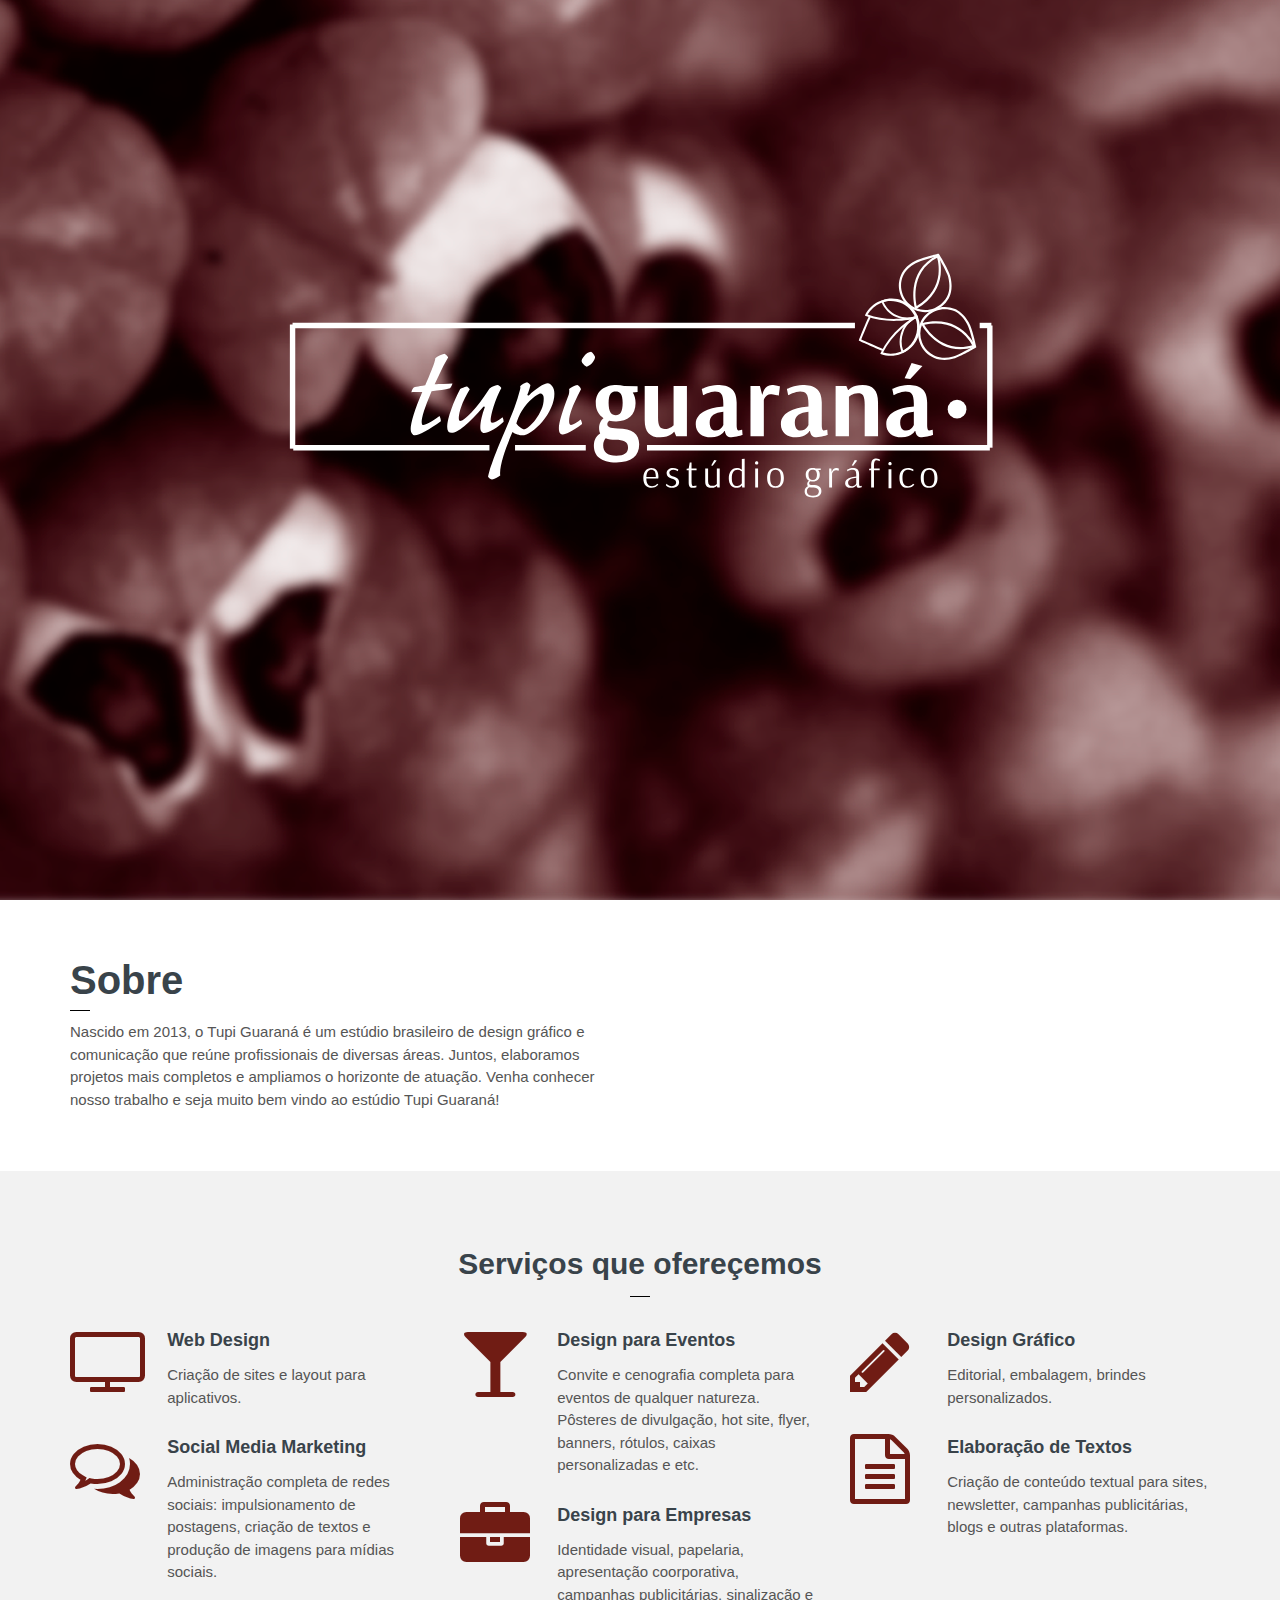
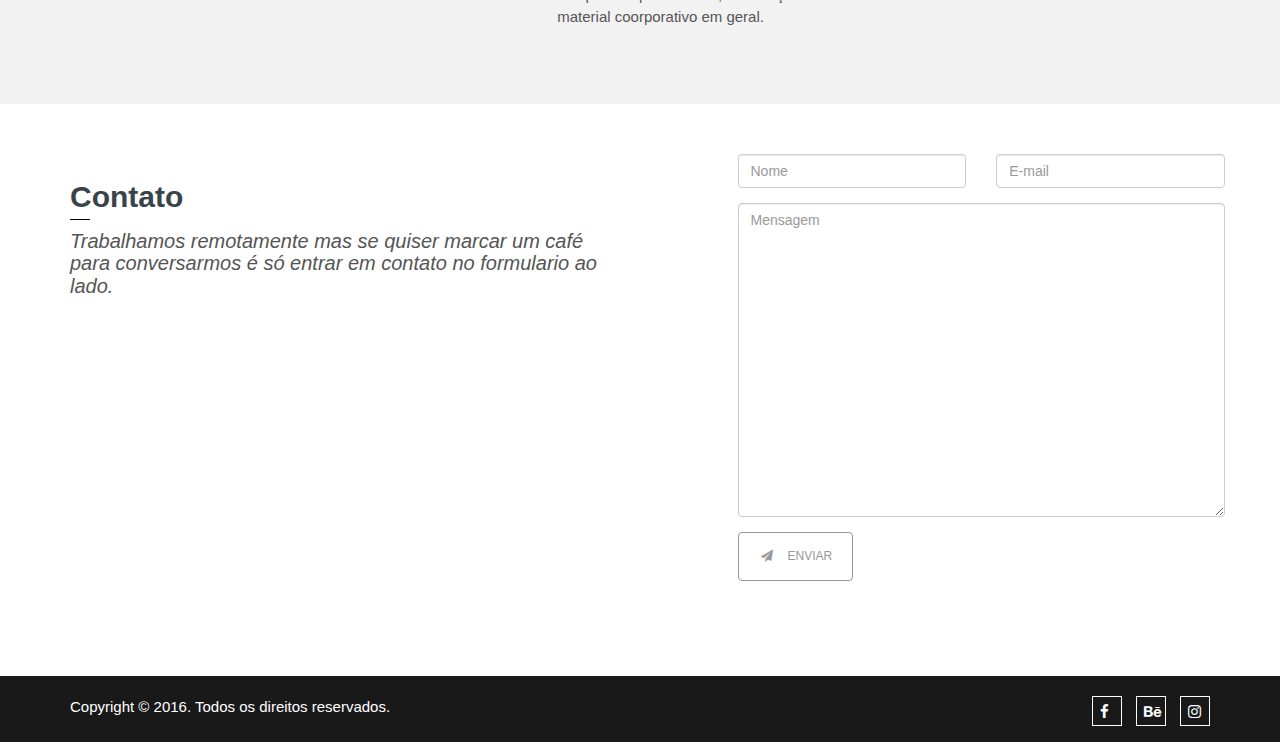
==== index.html @ 1259d74c "Commit init" ====
<html lang="pt-br">
  <head>
    <meta charset="utf-8">
    <!--[if IE]>
    <meta http-equiv="X-UA-Compatible" content="IE=edge">
    <![endif]-->
    <meta name="viewport" content="width=device-width, initial-scale=1.0, maximum-scale=1.0, user-scalable=0">
    <title>Estúdio Tupi Guaraná</title>
    <meta name="description" content="Tecnologia para seus desafios! A solução digital da sua empresa pronta para testar desde a primeira semana, sem riscos.">
    <meta content="tupiguarana, tupiguaraná, estudio grafico, design grafico, design, flyer, cartão de visita, web design" name="keywords">

    <meta property="og:title" content="Tupi Guaraná - Estúdio Gráfico">
    <meta property="og:site_name" content="estudiotupiguarana.com.br">
    <meta property="og:image" content="estudiotupiguarana.com.br/assets/img/803735954_9140242906103974690.jpg">
    <meta property="og:image:width" content="300">
    <meta property="og:image:height" content="300">
    <meta property="og:description" content="Tupi Guaraná é um estúdio brasileiro de design gráfico e comunicação que reúne profissionais de diversas áreas. Juntos, elaboramos projetos mais completos e ampliamos o horizonte de atuação.">

    <link rel="icon" type="image/png" href="./assets/img/favi-icon.png">

    <link rel="stylesheet" href="./assets/css/bootstrap.min.css" type="text/css" media="all">
    <link rel="stylesheet" href="./assets/css/font-awesome.min.css" type="text/css" media="all">
    <link rel="stylesheet" href="./assets/style.css" type="text/css" media="all">

  <body id="page-top" data-spy="scroll">
    <div id="mask" style="display: none;">
      <div id="loader" style="display: none;"></div>
    </div>
    <section id="hero">
      <div class="carousel slide carousel-fade mainslide" data-ride="carousel" data-interval="6000" data-pause="hover">
        <div class="carousel-inner" role="listbox">
          <div class="container item slides active" id="background">

            <div class="container">
              <div class="row carousel-caption caption-center">
                <img class="logo" src="./assets/img/logo.svg">
              </div>
            </div>
          </div>
        </div>
      </div>
    </section>
    <section id="about" class="section">
      <div class="container">
        <div class="row">
          <div class="col-md-6 col-sm-6 col-xs-12">
            <h2>Sobre</h2>
            <p>
              Nascido em 2013, o Tupi Guaraná é um estúdio brasileiro de design gráfico e comunicação que reúne profissionais de diversas áreas. Juntos, elaboramos projetos mais completos e ampliamos o horizonte de atuação. Venha conhecer nosso trabalho e seja muito bem vindo ao estúdio Tupi Guaraná!
            </p>
          </div>
        </div>
      </div>
    </section>
    <section id="services" class="section">
      <div class="container">
        <div class="sec-heading animated hiding" data-animation="fadeInDown">
          <h2>Serviços que ofereçemos</h2>
        </div>
        <div class="row">
          <div class="col-md-4 col-sm-4 col-xs-12">
            <div class="service-block">
              <div class="block-icon">
                <i class="fa fa-television"></i>
              </div>
              <div class="block-content">
                <h4>Web Design</h4>
                <p>Criação de sites e layout para aplicativos.</p>
              </div>
            </div>
            <div class="service-block">
              <div class="block-icon">
                <i class="fa fa-comments-o"></i>
              </div>
              <div class="block-content">
                <h4>Social Media Marketing</h4>
                <p>Administração completa de redes sociais: impulsionamento de postagens, criação de textos e produção de imagens para mídias sociais.</p>
              </div>
            </div>
          </div>
          <div class="col-md-4 col-sm-4 col-xs-12">
            <div class="service-block">
              <div class="block-icon">
                <i class="fa fa-glass"></i>
              </div>
              <div class="block-content">
                <h4>Design para Eventos</h4>
                <p>Convite e cenografia completa para eventos de qualquer natureza. Pôsteres de divulgação, hot site, flyer, banners, rótulos, caixas personalizadas e etc.</p>
              </div>
            </div>
            <div class="service-block">
              <div class="block-icon">
                <i class="fa fa-briefcase"></i>
              </div>
              <div class="block-content">
                <h4>Design para Empresas</h4>
                <p>Identidade visual, papelaria, apresentação coorporativa, campanhas publicitárias, sinalização e material coorporativo em geral.</p>
              </div>
            </div>
          </div>
          <div class="col-md-4 col-sm-4 col-xs-12">
            <div class="service-block">
              <div class="block-icon">
                <i class="fa fa-pencil"></i>
              </div>
              <div class="block-content">
                <h4>Design Gráfico</h4>
                <p>Editorial, embalagem, brindes personalizados.</p>
              </div>
            </div>
            <div class="service-block">
              <div class="block-icon">
                <i class="fa fa-file-text-o"></i>
              </div>
              <div class="block-content">
                <h4>Elaboração de Textos</h4>
                <p>Criação de conteúdo textual para sites, newsletter, campanhas publicitárias,  blogs e outras plataformas.</p>
              </div>
            </div>
          </div>
        </div>
      </div>
    </section>
    <section id="contact" class="section">
      <div class="container">
        <div class="row">
          <div class="col-md-6 col-sm-6 col-xs-12">
            <h2>Contato</h2>
            <p class="text-large">
              Trabalhamos remotamente mas se quiser marcar um café para conversarmos é só entrar em contato no formulario ao lado.
            </p>
          </div>
          <div class="col-md-5 col-md-offset-1 col-sm-6 col-xs-12">
            <div class="row">
              <form action="https://formspree.io/estudio.tupiguarana@gmail.com" method="POST">
                <div class="row">
                  <div class="col-md-6">
                    <input type="text" class="form-control form-input" autocomplete="off" name="name" id="name" placeholder="Nome" required="">
                  </div>
                  <div class="col-md-6">
                    <div class="form-group">
                      <input type="email" class="form-control form-input" name="_replyto" autocomplete="off" id="email" placeholder="E-mail" required="">
                    </div>
                  </div>
                  <div class="col-md-12">
                    <div class="form-group">
                      <textarea class="form-control textarea" rows="15" name="message" id="message" placeholder="Mensagem" required=""></textarea>
                    </div>
                  </div>
                  <div class="contact-btn">
                    <button type="submit" class="btn btn-custom btn-contact pull-left"><i class="fa fa-paper-plane"></i>Enviar</button>
                  </div>
                </div>
              </form>
            </div>
          </div>
        </div>
      </div>
    </section>
    <section id="footer">
      <div class="container">
        <div class="row">
          <div class="col-md-8 col-sm-6 col-xs-12">
            <div class="footer-widget">
              <div class="widget-content">
                <div class="copyright">
                  <p>Copyright © 2016. Todos os direitos reservados.
                  </p>
                </div>
              </div>
            </div>
          </div>
          <div class="col-md-4 col-sm-6 col-xs-12">
            <div class="footer-widget">
              <div class="widget-content">
                <div class="social-media">
                  <ul class="list-inline">
                    <li><a href="https://www.facebook.com/pg/estudio.tupiguarana"><i class="fa fa-facebook custom-facebook"></i></a>
                    </li>
                    <li><a href="https://www.behance.net/tupiguarana"><i class="fa fa-behance custom-behance"></i></a>
                    </li>
                    <li><a href="https://www.instagram.com/estudio.tupiguarana/"><i class="fa fa-instagram custom-instagram"></i></a>
                    </li>
                  </ul>
                </div>
              </div>
            </div>
          </div>
        </div>
      </div>
    </section>
    <div id="back-to-top">
      <a href="#page-top"><i class="fa fa-angle-up fa-3x"></i></a>
    </div>
  </html>
---- assets/style.css ----
/*
*    Madness v1.0 Custom Styles
*    by FancyTemplate
*    Author: FancyTemplate
*    Author URI: http://fancytemplate.com/
*    Template URI: http://fancytemplate.com/madness
*
*    Table of Contents
*    -------------------------
*    1. Reset
*    2. Preloader
*    3. Common Css
*    4. Button
*    5. Main Nav
*    6. Hero Section
*    7. About Section
*    8. Services Section
*    9. Portfolio Section
*    10. Counter Section
*    11. Team Section
*    12. Testimonial Section
*    13. Blog Section
*    14. Contact Section
*    15. Footer
*
*/
/*  Reset  */

@font-face {
  font-family: 'Avenir Next LT Pro Regular';
  font-style: normal;
  font-weight: normal;
  src: url('../fonts/AvenirNextLTPro-Regular.woff') format('woff');
}

*,
:after,
:before {
    -webkit-box-sizing: border-box;
    -moz-box-sizing: border-box;
    box-sizing: border-box;
}
html {
    -ms-text-size-adjust: 100%;
    -webkit-text-size-adjust: 100%;
    width: 100%;
    height: 100%;
    font-family: 'Avenir Next LT Pro Regular', sans-serif;
}
body {
    font-size: 15px;
    line-height: 1.5em;
    background-color: #fff;
    color: #555;
    width: 100%;
    height: 100%;
    font-family: 'Avenir Next LT Pro Regular', sans-serif;
}
body,
figure {
    margin: 0;
}
article,
aside,
details,
figcaption,
figure,
footer,
header,
hgroup,
main,
menu,
nav,
section,
summary {
    display: block
}
::selection {
    background: #001d29;
    color: #fff;
}
h1,
h2,
h3,
h4,
h5,
h6 {
    font-weight: 600;
    line-height: 1.5;
    margin: 0;
    font-family: 'Avenir Next LT Pro Regular', sans-serif;
    color: #39434a;
}
h1,
h2,
h3 {
    margin-top: 20px;
    margin-bottom: 10px;
}
h4,
h5,
h6 {
    margin-top: 10px;
    margin-bottom: 10px
}
h1 {
    font-size: 36px
}
h2 {
    font-size: 30px
}
h3 {
    font-size: 24px
}
h4 {
    font-size: 18px
}
h5 {
    font-size: 14px
}
h6 {
    font-size: 12px
}
p {
    margin: 0 0 10px
}
p.text-large {
    font-size: 20px;
    font-style: italic;
}
a {
    text-decoration: none;
    color: #39434a;
}
a:hover,
a:active,
a:visited,
a:link {
    text-decoration: none;
    color: #555;
    -webkit-transition: all 0.2s;
    -moz-transition: all 0.2s;
    transition: all 0.2s;
}
/*  Preloader  */

#mask {
    position: fixed;
    top: 0;
    left: 0;
    right: 0;
    bottom: 0;
    background-color: #39434a;
    z-index: 10000;
    height: 100%;
}
#loader {
    width: 200px;
    height: 200px;
    position: absolute;
    left: 50%;
    top: 50%;
    background-image: url("img/loading.gif");
    background-repeat: no-repeat;
    background-position: center;
    margin: -100px 0 0 -100px;
}
#back-to-top {
    position: fixed;
    opacity: 0.9;
    filter: alpha(opacity=40);
    display: none;
    right: 20px;
    bottom: 20px;
    z-index: 9999;
    text-align: center;
    background: #701C14;
    color: #fff;
    width: 40px;
    height: 40px;
    line-height: 40px;
    font-size: 12px;
    cursor: pointer;
    border-radius: 2px;
    text-decoration: none;
    -webkit-transition: all .5s ease-in-out;
    -moz-transition: all .5s ease-in-out;
    -ms-transition: all .5s ease-in-out;
    -o-transition: all .5s ease-in-out;
    transition: all .5s ease-in-out;
    text-align: center;
}
#back-to-top:hover {
    background: #39434a;
    opacity: 1;
    filter: alpha(opacity=100);
}
#back-to-top a {
    color: #fff;
}
/*  Common Css  */

.section {
    padding: 50px 0;
    display: block;
    overflow: hidden;
}
.sec-heading {
    text-align: center;
    max-width: 50%;
    margin: 0 auto;
    margin-bottom: 30px;
}
@media (max-width: 767px) {
    .sec-heading {
        max-width: 100%;
    }
}
.sec-heading h2 {
    font-size: 30px;
    margin-bottom: 0;
    color: #39434a;
}
.sec-heading h2:after {
    content: '';
    display: block;
    width: 20px;
    border-top: 1px solid #000;
    margin: 10px auto;
    text-align: center;
}
/*  Button  */

.btn-custom {
    background-color: transparent;
    color: #999;
    border: 1px solid #999;
    padding: 15px 20px;
    font-size: 12px;
    text-transform: uppercase;
}
.btn-custom i {
    margin-right: 5px;
    padding: 2px;
    -webkit-transform: translate(0, 0);
    -moz-transform: translate(0, 0);
    transform: translate(0, 0);
    -webkit-transition: -webkit-transform .3s;
    -moz-transition: -moz-transform .3s;
    transition: transform .3s;
}
.btn-custom:hover i {
    -webkit-transform: translate(-5px, 0);
    -moz-transform: translate(-5px, 0);
    transform: translate(-5px, 0);
}
.btn-custom:hover {
    border: 1px solid #fff;
    color: #fff;
}
.btn-loadmore:hover {
    border: 1px solid #000;
    color: #000;
}
.btn-contact:hover {
    border: 1px solid #000;
    color: #000;
}
/*  Main Nav  */

.menu-animate {
    -webkit-transition: all 0.3s ease-in-out;
    -moz-transition: all 0.3s ease-in-out;
    -o-transition: all 0.3s ease-in-out;
    -ms-transition: all 0.3s ease-in-out;
    transition: all 0.3s ease-in-out;
}
.navbar-minimal {
    z-index: 1000;
    position: fixed;
    top: 0;
    left: 0;
    height: 50px;
}
.navbar-menu {
    display: none;
    background-color: rgba(26, 188, 156, 0.7);
}
.open .navbar-menu {
    display: block;
    padding-left: 2%;
    overflow: hidden;
    height: 50px;
}
.navbar-minimal > .navbar-toggler {
    z-index: 100;
    cursor: pointer;
    width: 50px;
    float: left;
    position: relative;
    min-height: 50px;
}
.navbar-minimal.open > .navbar-toggler {
    background-color: #39434a;
}
.navbar-minimal > .navbar-toggler > span {
    position: absolute;
    top: 50%;
    right: 50%;
    margin: -8px -8px 0 0;
    width: 16px;
    height: 16px;
    background-image: url("img/menu.png");
    background-repeat: no-repeat;
    background-position: 0 0;
    -webkit-transition: -webkit-transform .3s ease-out 0s;
    -moz-transition: -moz-transform .3s ease-out 0s;
    -o-transition: -moz-transform .3s ease-out 0s;
    -ms-transition: -ms-transform .3s ease-out 0s;
    transition: transform .3s ease-out 0s;
    -webkit-transform: rotate(0deg);
    -moz-transform: rotate(0deg);
    -o-transform: rotate(0deg);
    -ms-transform: rotate(0deg);
    transform: rotate(0deg);
}
.navbar-minimal > .navbar-menu > li {
    margin: 0 auto;
    list-style: none;
}
.navbar-minimal > .navbar-menu > li > a {
    color: #fff;
    padding: 12px;
    display: block;
    overflow: hidden;
    text-transform: uppercase;
    border-bottom: 1px solid transparent;
}
.navbar-minimal > .navbar-menu > li > a:hover {
    background-color: #39434a;
    padding: 12px;
    border-bottom: 1px solid #fff;
}
.navbar-minimal > .navbar-menu > li > a > i {
    float: right;
}
.navbar-minimal.open {
    width: 100%;
}
.navbar-minimal.open > .navbar-toggler > span {
    background-position: 0 -16px;
    -webkit-transform: rotate(-180deg);
    -moz-transform: rotate(-180deg);
    -o-transform: rotate(-180deg);
    -ms-transform: rotate(-180deg);
    transform: rotate(-180deg);
}
@media (max-width: 767px) {
    .navbar-minimal {
        height: 100%;
    }
    .open .navbar-menu {
        height: 100%;
        overflow: auto;
    }
    .navbar-minimal > .navbar-menu > li {
        display: block;
    }
}
/* Hero Section */

#hero {
    width: 100%;
    height: 100%;
    display: block;
    overflow: hidden;
    padding: 0;
	background-color: rgba(0, 0, 0, 0.9);
}
#hero .carousel,
#hero .carousel-inner,
#hero .carousel-inner .item {
    width: 100%;
    height: 100%;
}
#hero .carousel-caption {
    text-align: center;
    color: #fff;
    margin-top: 15em;
    position: static;
}
#hero .carousel-caption h1 {
    font-size: 120px;
    font-weight: 700;
    line-height: 1;
    margin-bottom: 30px;
    text-transform: uppercase;
    width: 80%;
    color: #f5f5f5;
}
#hero .carousel-caption h5 {
    font-size: 17px;
    text-transform: uppercase;
    color: #f5f5f5;
}
#hero .carousel-caption h5:after {
    content: '';
    display: inline-block;
    width: 170px;
    border-top: 2px solid #f5f5f5;
    margin: 0;
}
#hero .caption-left {
    text-align: left;
    position: absolute;
    left: 010%;
    bottom: 0;
}
@media (max-width: 767px) {
    #hero .carousel-caption h1 {
        font-size: 50px;
    }
}
@media (max-width: 320px) {
    #hero .carousel-caption h1 {
        font-size: 50px;
    }
}
.video-bg {
    background: #000;
    position: fixed;
    top: 0;
    right: 0;
    bottom: 0;
    left: 0;
    z-index: -99;
}
.video-sec,
.video-bg iframe {
    position: absolute;
    top: 0;
    left: 0;
    width: 100%;
    height: 100%;
}
@media (min-aspect-ratio: 16/9) {
    .video-sec {
        height: 300%;
        top: -100%;
    }
}
@media (max-aspect-ratio: 16/9) {
    .video-sec {
        width: 300%;
        left: -100%;
    }
}
/* About Section */

#about h2 {
    font-size: 40px;
    margin: 0;
}
#about h2:after {
    content: '';
    display: block;
    width: 20px;
    border-top: 1px solid #000;
    margin: 0 0 10px;
}
.about-point {
    position: relative;
    margin-bottom: 0;
}
.about-point:first-child {
    margin-top: 70px;
}
.about-point > i {
    display: block;
    width: 60px;
    height: 60px;
    border-radius: 50%;
    font-size: 28px;
    line-height: 60px;
    background-color: #701C14;
    color: #fff;
    text-align: center;
    -webkit-transition: all 0.2s;
    -moz-transition: all 0.2s;
    transition: all 0.2s;
}
.about-point > i:after {
    position: absolute;
    top: 60px;
    bottom: -20px;
    border-left: 2px solid #701C14;
    content: "";
}
.about-point:last-child > i:after {
    display: none;
}
.about-point:hover > i {
    background-color: #001d29;
}
.about-point > i:after {
    left: 29px;
}
.about-point > i {
    float: left;
}
.about-point .service-detail {
    margin-left: 85px;
    padding-top: 1px;
}
.about-point .service-detail h4 {
    font-weight: 700;
}
/* Services Section */

#services {
    background-color: #f2f2f2;
}
.service-block {
    display: block;
    overflow: hidden;
    padding-bottom: 15px;
}
.block-icon {
    width: 22%;
    font-size: 70px;
    color: #701C14;
    float: left;
    display: block;
    overflow: hidden;
    margin-right: 5%;
}
.block-content {
    width: 73%;
    float: right;
    display: block;
    overflow: hidden;
}
.block-content h4 {
    margin-top: 0;
}
/*  Portfolio Section  */

#portfolio {
    display: block;
    overflow: hidden;
}
.port-item {
    position: relative;
    margin-top: 30px;
}
.port-item::after {
    content: '';
    position: absolute;
    top: 0;
    left: 0;
    height: 100%;
    width: 100%;
    background-color: rgba(34, 34, 34, 0.95);
    z-index: 1;
    opacity: 0;
    transition: all 0.25s ease-in-out;
}
.port-item:hover::after {
    opacity: 1;
}
.port-title,
.port-links,
.port-tags {
    transition: all 0.35s ease-in-out;
    white-space: nowrap;
    webkit-font-smoothing: antialiased;
    -khtml-font-smoothing: antialiased;
    -apple-font-smoothing: antialiased;
    opacity: 0;
}
h4.port-title {
    font-size: 15px;
}
p.port-links {
    font-size: 20px;
}
.port-links i {
    color: #fff;
    padding-right: 10px;
}
.port-links i:hover {
    color: #701C14;
}
.port-details {
    position: absolute;
    z-index: 2;
    text-align: center;
    padding: 30px;
    left: 0;
    top: 50%;
    width: 100%;
    transform: translateY(-50%);
}
.port-title {
    text-transform: uppercase;
    letter-spacing: 2px;
    color: #fff;
    transform: translateY(-8px);
}
.port-tags {
    transform: translateY(8px);
    font-size: 12px;
    color: #efefef;
    font-style: italic;
    letter-spacing: 2px;
}
.port-title,
.port-links,
.port-tags {
    opacity: 0;
}
.port-item:hover .port-title,
.port-item:hover .port-links,
.port-item:hover .port-tags {
    opacity: 1;
    transform: translateY(0);
}
.load-item {
    display: none;
}
.load-more {
    margin: 30px 0 0;
    text-align: center;
}
/*  Counter Section  */

#counter {
    margin-top: 30px;
}
.madness-count {
    background: linear-gradient(rgba(0, 0, 0, 0.55), rgba(0, 0, 0, 0.55)), rgba(0, 0, 0, 0.55) url(img/counter-bg.jpg);
    background-position: center center;
    background-repeat: no-repeat;
    background-attachment: fixed;
    background-size: cover;
    background-color: #999;
    color: #fff;
    display: block;
    overflow: hidden;
    text-align: center;
    padding: 50px 0;
}
.count h1 {
    color: #701C14;
}
@media (max-width: 240px) {
    .count h1 {
        font-size: 45px;
    }
}
.count p {
    color: #fff;
    font-size: 17px;
    margin-top: 20px;
    font-weight: bold;
}
/* Team Section */

#team {
    margin-bottom: 30px;
}
.team-member {
    position: relative;
}
.team-member::after {
    content: '';
    position: absolute;
    top: 0;
    left: 0;
    height: 100%;
    width: 100%;
    background-color: rgba(34, 34, 34, 0.95);
    z-index: 1;
    opacity: 0;
    transition: all 0.25s ease-in-out;
}
.team-member:hover::after {
    opacity: 1;
}
.member-name,
.member-position {
    transition: all 0.35s ease-in-out;
    white-space: nowrap;
    webkit-font-smoothing: antialiased;
    -khtml-font-smoothing: antialiased;
    -apple-font-smoothing: antialiased;
}
.member-name,
.member-position {
    opacity: 0;
}
.team-content {
    position: absolute;
    z-index: 2;
    text-align: center;
    padding: 30px;
    left: 0;
    top: 50%;
    width: 100%;
    transform: translateY(-50%);
}
.member-name {
    text-transform: uppercase;
    letter-spacing: 2px;
    color: #fff;
    transform: translateY(-8px);
}
.member-position {
    transform: translateY(8px);
    font-size: 12px;
    color: #efefef;
    font-style: italic;
    letter-spacing: 2px;
}
.member-name,
.member-position {
    opacity: 0;
}
.team-member:hover .member-name,
.team-member:hover .member-position {
    opacity: 1;
    transform: translateY(0);
}
@media (max-width: 991px) {
    .team-member {
        margin-bottom: 30px;
    }
}
/*  Testimonial Section  */

#testimonial {
    background: linear-gradient(rgba(0, 0, 0, 0.55), rgba(0, 0, 0, 0.55)), rgba(0, 0, 0, 0.55) url(img/testimonial-bg.jpg);
    background-position: center center;
    background-repeat: no-repeat;
    background-attachment: fixed;
    background-size: cover;
    background-color: #999;
    color: #fff;
    display: block;
    overflow: hidden;
    text-align: center;
    padding-bottom: 0;
}
#testimonial h2 {
    font-size: 40px;
    margin: 0 auto;
    max-width: 75%;
    text-align: center;
    margin-top: 30px;
    color: #701C14;
}
#testimonial .item {
    text-align: center;
    margin: 20px 10px 75px;
    padding: 0 10% 35px;
    background: transparent;
}
.testimonial-comment p {
    font-size: 15px;
    font-style: italic;
    line-height: 30px;
    margin: 10px 0 20px;
}
.testimonial-comment h3 {
    font-size: 15px;
    margin: 0;
    text-transform: uppercase;
    color: #fff;
}
.testimonial-comment h3:after {
    content: "";
    width: 30px;
    display: block;
    margin: 10px auto;
    border: 1px solid #701C14;
}
#testimonial .item .testimonial-rating i {
    font-size: 15px;
    padding-right: 5px;
    overflow: hidden;
}
.carousel-indicators {
    bottom: 70px;
}
@media (max-width: 767px) {
    #testimonial h2 {
        max-width: 100%;
        margin-top: 0px;
    }
    #testimonial .item {
        padding: 0 0% 35px;
    }
}
/* Blog Section */

#blog {
    background-color: #f5f5f5;
	padding-bottom: 80px;
}
.blog-item,
.blog-thumb {
    padding: 0;
    display: block;
    overflow: hidden;
}
.blog-details {
    padding: 40px 40px;
    display: block;
    overflow: hidden;
    background-color: #fff;
}
.blog-details h4 {
    text-transform: uppercase;
}
.blog-details h4 a:hover {
    color: #555;
}
@media (max-width: 991px) {
    .blog-item {
        margin-bottom: 30px;
    }
}
/*  Contact  */

#contact h2:after {
    content: '';
    display: block;
    width: 20px;
    border-top: 1px solid #000;
    margin: 0 0 10px;
}
#map {
    width: 100%;
    min-height: 380px;
}
#contact-form {
    padding: 35px;
    background-color: #f5f5f5;
    margin: 35px 0 0;
}
.contact-btn {
    margin-left: 15px;
}
.contact-btn i {
    padding-right: 10px;
}
/*  Footer  */

#footer {
    background-color: rgba(0, 0, 0, 0.9);
    padding-top: 20px;
    margin-top: 30px;
    color: #fff;
}
#footer ul {
    margin-left: 0;
    padding-left: 0;
}
#footer ul li {
    list-style: none;
    padding: 0;
}
#footer .widget-content {
    display: block;
    overflow: hidden;
}
.social-media {
    float: right;
}
.social-media ul li {
    margin-right: 10px;
}
.social-media ul li:last-child {
    margin-right: 0;
}
#footer .social-media i {
    color: #fff;
    border: 1px solid #fff;
    padding: 7px;
    display: block;
    overflow: hidden;
    width: 30px;
    height: 30px;
}
#footer .social-media i:hover {
    color: #701C14;
    border: 1px solid #701C14;
}
@media (max-width: 767px) {
    .social-media {
        float: left;
    }
}

#background {
  background: url('./img/bg.png') no-repeat center center fixed;
  -webkit-background-size: cover;
  -moz-background-size: cover;
  -o-background-size: cover;
  background-size: cover;
}

.logo {
  height: auto;
  width: 50em;
}

@media (max-width: 767px) {
  .logo {
    width: 100%;
  }
}
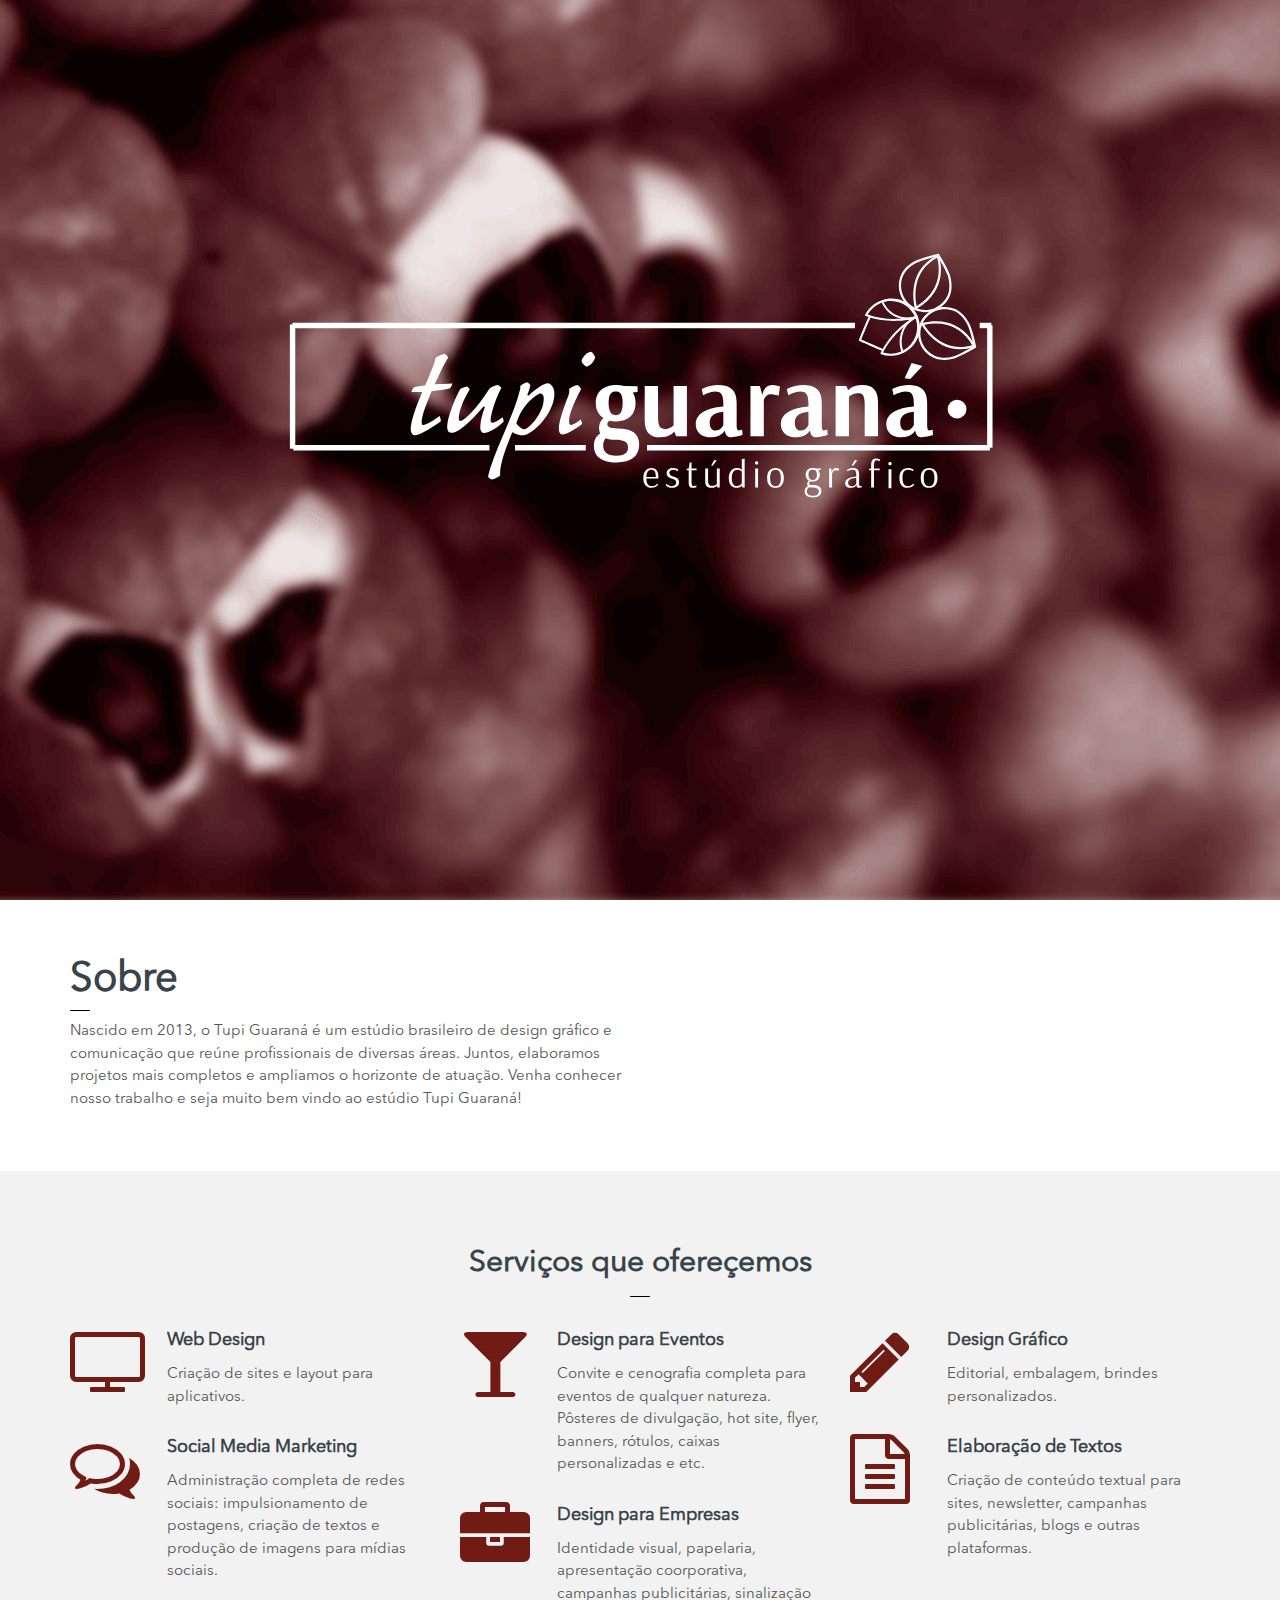
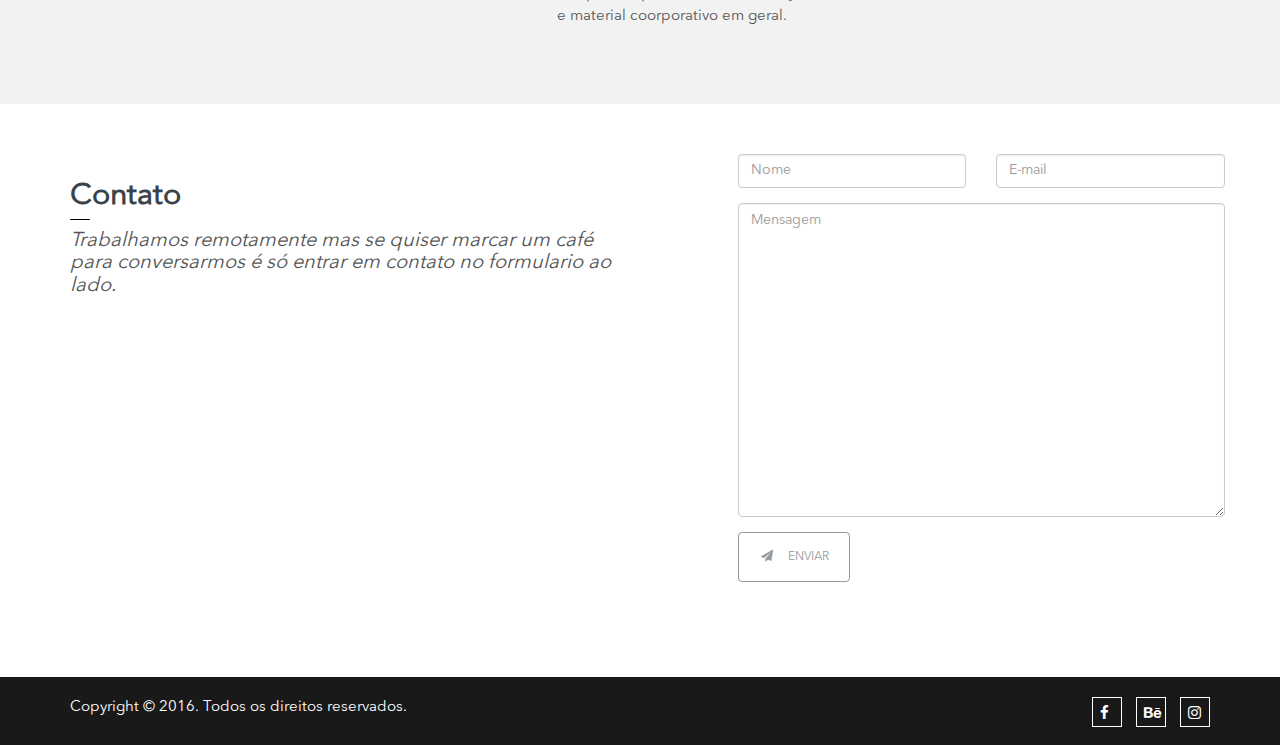
==== commit 9bf5977d: "Add target blank to social network url's" ====
--- a/index.html
+++ b/index.html
@@ -175,11 +175,11 @@
               <div class="widget-content">
                 <div class="social-media">
                   <ul class="list-inline">
-                    <li><a href="https://www.facebook.com/pg/estudio.tupiguarana"><i class="fa fa-facebook custom-facebook"></i></a>
+                    <li><a target="_blank" href="https://www.facebook.com/pg/estudio.tupiguarana"><i class="fa fa-facebook custom-facebook"></i></a>
                     </li>
-                    <li><a href="https://www.behance.net/tupiguarana"><i class="fa fa-behance custom-behance"></i></a>
+                    <li><a target="_blank" href="https://www.behance.net/tupiguarana"><i class="fa fa-behance custom-behance"></i></a>
                     </li>
-                    <li><a href="https://www.instagram.com/estudio.tupiguarana/"><i class="fa fa-instagram custom-instagram"></i></a>
+                    <li><a target="_blank" href="https://www.instagram.com/estudio.tupiguarana/"><i class="fa fa-instagram custom-instagram"></i></a>
                     </li>
                   </ul>
                 </div>
--- a/assets/style.css
+++ b/assets/style.css
@@ -30,7 +30,7 @@
   font-family: 'Avenir Next LT Pro Regular';
   font-style: normal;
   font-weight: normal;
-  src: url('../fonts/AvenirNextLTPro-Regular.woff') format('woff');
+  src:url('./fonts/AvenirNextLTPro-Regular.woff') format('woff');
 }
 
 *,
